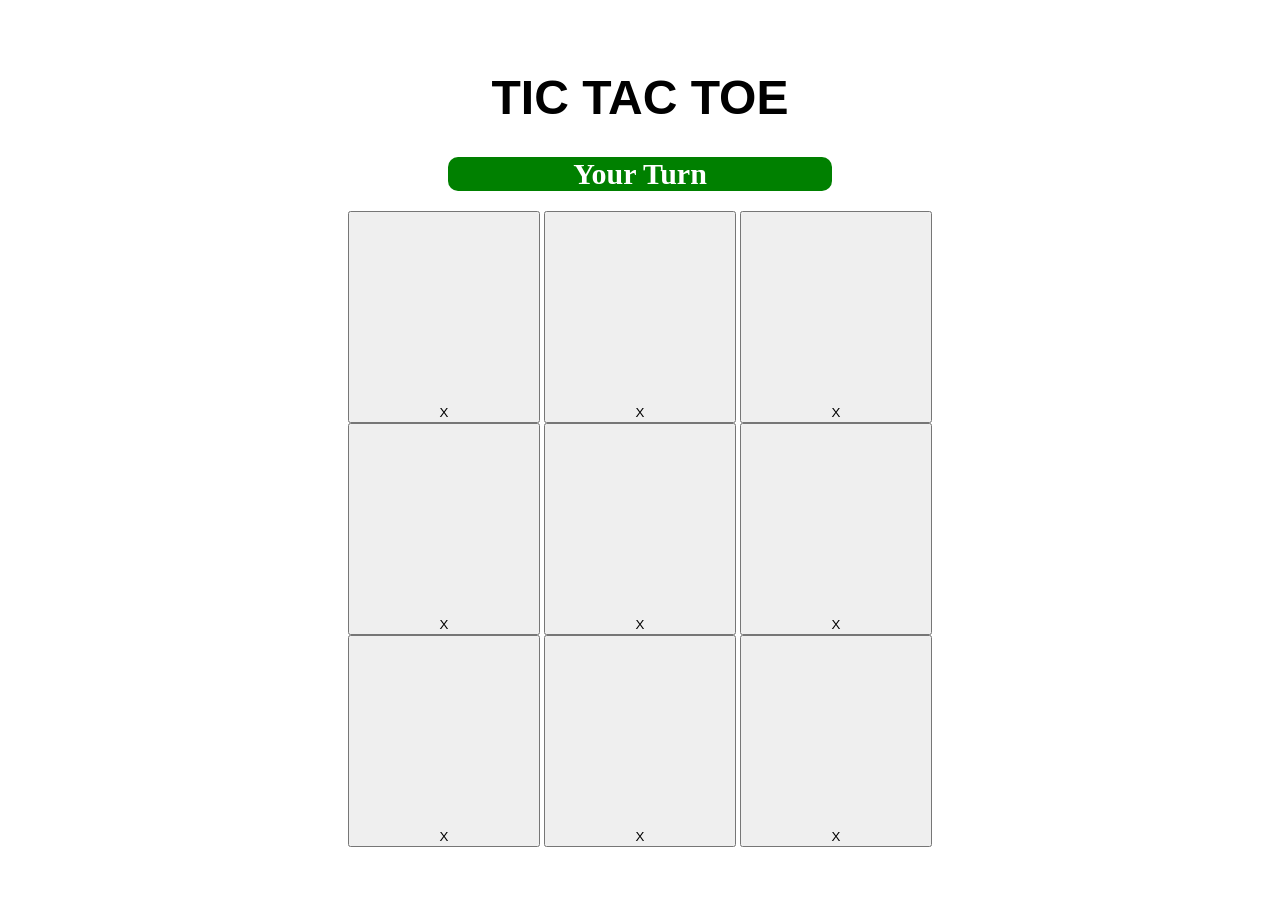
==== index.html @ 1340ccf5 "init commit Includes the wrong version" ====
<!-- - 3x3 grid
--- div/button/span
- add a button inside each tile
--- X button
--- Y button
OR
- add a click event to each tile
--- onclick change it to x or y
- win_array = 
[ 
	[ 1a, 2a, 3a ]
	[ 1b, 2b, 3b ]
	[ 1c, 2c, 3c ]
	[ 1a, 2b, 3c ]
	[ 3a, 2b, 1c ]
	[ 1 1 1 ]
	[ 2 2 2 ]
	[ 3 3 3 ]
]
 -->

<!DOCTYPE html>
<html>
<head>
	<title></title>
	<link rel="stylesheet" type="text/css" href="https://necolas.github.io/normalize.css/">
	<link rel="stylesheet" type="text/css" href="styles.css">
</head>
<body>
	
	<div id="ttt-wrapper">
		<h1>Tic Tac Toe</h1>
		<div id="ttt-message">Your Turn</div>

		<div id="ttt-board">

			<div class="ttt-row">
				<button id="ttt-a1">X</button>
				<button id="ttt-a2">X</button>
				<button id="ttt-a3">X</button>
			</div>

			<div class="ttt-row">
				<button id="ttt-b1">X</button>
				<button id="ttt-b2">X</button>
				<button id="ttt-b3">X</button>
			</div>

			<div class="ttt-row">
				<button id="ttt-c1">X</button>
				<button id="ttt-c2">X</button>
				<button id="ttt-c3">X</button>
			</div>

		</div>
	</div>


</body>	
</html>
---- styles.css ----
#ttt-wrapper{
	padding: 30px;
	text-align: center;
	margin: 0 auto;
	max-width: 640px;
	min-width: 320px;
}

#ttt-wrapper h1{
	font-family: sans-serif;
	text-transform: uppercase;
	font-size: 48px;
}

#ttt-message{
	font-size: 30px;
	font-weight: bold;
	background: green;
	color: white;
	border-radius: 10px;
	width: 60%;
	text-align: center;
	margin: 0 auto 20px;
}

#ttt-board{

}

.ttt-row{

}

.ttt-row button{
	width: 30%;
	padding-top: 30%;

}
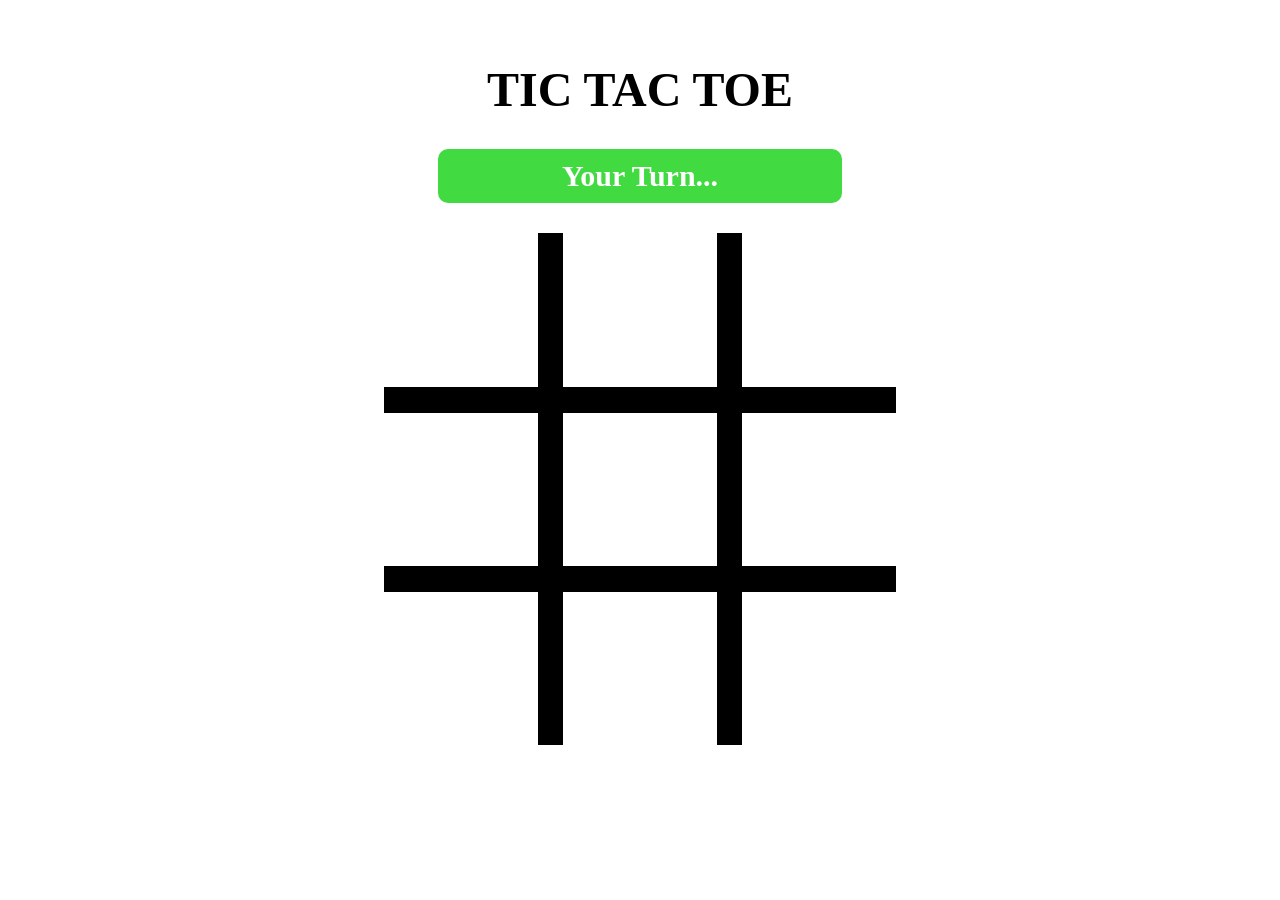
==== commit c4e0c7f3: "Update with my working TTT Update index, styles, and js" ====
--- a/index.html
+++ b/index.html
@@ -1,62 +1,71 @@
-<!-- - 3x3 grid
---- div/button/span
-- add a button inside each tile
---- X button
---- Y button
-OR
-- add a click event to each tile
---- onclick change it to x or y
-- win_array = 
-[ 
-	[ 1a, 2a, 3a ]
-	[ 1b, 2b, 3b ]
-	[ 1c, 2c, 3c ]
-	[ 1a, 2b, 3c ]
-	[ 3a, 2b, 1c ]
-	[ 1 1 1 ]
-	[ 2 2 2 ]
-	[ 3 3 3 ]
-]
- -->
 
-<!DOCTYPE html>
+<!doctype html>
 <html>
-<head>
-	<title></title>
-	<link rel="stylesheet" type="text/css" href="https://necolas.github.io/normalize.css/">
-	<link rel="stylesheet" type="text/css" href="styles.css">
-</head>
-<body>
-	
-	<div id="ttt-wrapper">
-		<h1>Tic Tac Toe</h1>
-		<div id="ttt-message">Your Turn</div>
 
-		<div id="ttt-board">
+    <head>
+        <title>Tic Tac Toe</title>
+        <link rel="stylesheet" href="normalize.css">
+        <link rel="stylesheet" href="styles.css">
+    </head>
 
-			<div class="ttt-row">
-				<button id="ttt-a1">X</button>
-				<button id="ttt-a2">X</button>
-				<button id="ttt-a3">X</button>
-			</div>
+    <body>
 
-			<div class="ttt-row">
-				<button id="ttt-b1">X</button>
-				<button id="ttt-b2">X</button>
-				<button id="ttt-b3">X</button>
-			</div>
+        <h1>Tic Tac Toe</h1>
 
-			<div class="ttt-row">
-				<button id="ttt-c1">X</button>
-				<button id="ttt-c2">X</button>
-				<button id="ttt-c3">X</button>
-			</div>
+        <p id="ttt_message">
+            Your Turn
+        </p>
 
-		</div>
-	</div>
+        <div id="ttt_board">
 
+            <div class="ttt_row">
+                <button id="ttt_A1">
+                    <span class="ttt_label">Top Left</span>
+                    <span class="ttt_status">Empty</span>
+                </button>
+                <button id="ttt_A2">
+                    <span class="ttt_label">Top Center</span>
+                    <span class="ttt_status">Empty</span>
+                </button>
+                <button id="ttt_A3">
+                    <span class="ttt_label">Top Right</span>
+                    <span class="ttt_status">Empty</span>
+                </button>
+            </div> <!-- @end .ttt_row -->
 
-</body>	
+            <div class="ttt_row">
+                <button id="ttt_B1">
+                    <span class="ttt_label">Middle Left</span>
+                    <span class="ttt_status">Empty</span>
+                </button>
+                <button id="ttt_B2">
+                    <span class="ttt_label">Middle Center</span>
+                    <span class="ttt_status">Empty</span>
+                </button>
+                <button id="ttt_B3">
+                    <span class="ttt_label">Middle Right</span>
+                    <span class="ttt_status">Empty</span>
+                </button>
+            </div> <!-- @end .ttt_row -->
+
+            <div class="ttt_row">
+                <button id="ttt_C1">
+                    <span class="ttt_label">Bottom Left</span>
+                    <span class="ttt_status">Empty</span>
+                </button>
+                <button id="ttt_C2">
+                    <span class="ttt_label">Bottom Center</span>
+                    <span class="ttt_status">Empty</span>
+                </button>
+                <button id="ttt_C3">
+                    <span class="ttt_label">Bottom Right</span>
+                    <span class="ttt_status">Empty</span>
+                </button>
+            </div> <!-- @end .ttt_row -->
+
+        </div> <!-- @end #ttt_board -->
+
+        <script src="scripts.js"></script>
+
+    </body>
 </html>
-
-
--- a/styles.css
+++ b/styles.css
@@ -1,45 +1,162 @@
-#ttt-wrapper{
-	padding: 30px;
-	text-align: center;
-	margin: 0 auto;
-	max-width: 640px;
-	min-width: 320px;
+/*******************************/
+/* Tic Tac Toe - Styles        */
+/*******************************/
+
+body {
+    padding: 30px;
+    text-align: center;
+    margin: 0 auto;
+    min-width: 320px;
+    max-width: 640px;
 }
 
-#ttt-wrapper h1{
-	font-family: sans-serif;
-	text-transform: uppercase;
-	font-size: 48px;
-}
-
-#ttt-message{
-	font-size: 30px;
-	font-weight: bold;
-	background: green;
-	color: white;
-	border-radius: 10px;
-	width: 60%;
-	text-align: center;
-	margin: 0 auto 20px;
-}
-
-#ttt-board{
-
-}
-
-.ttt-row{
-
-}
-
-.ttt-row button{
-	width: 30%;
-	padding-top: 30%;
-
+h1 {
+    font-size: 48px;
+    text-transform: uppercase;
 }
 
 
+/* Message */
+#ttt_message {
+    font-size: 30px;
+    font-weight: bold;
+    color: #fff;
+    background: #41da41;
+    width: 60%;
+    padding: 10px;
+    margin: 0 auto 30px;
+    border-radius: 10px;
+}
+
+#ttt_message.ttt-active,
+#ttt_message.ttt_message-comp {
+    background: #da4141;
+}
+
+#ttt_message.ttt_message-play {
+    background: #41da41;
+}
+
+#ttt_message.ttt_message-draw {
+    background: #f7ea0e;
+    color: #000;
+}
 
 
+/* Game Board */
+#ttt_board {
+    width: 80%;
+    max-width: 960px;
+    margin: 0 auto;
+    background: #000;
+}
+
+.ttt_row {
+    overflow: hidden;
+    margin-bottom: 5%;
+}
 
 
+/* Buttons (Squares) */
+#ttt_board button {
+    -webkit-appearance: none;
+    border-radius: 0;
+    background: none;
+    border: none;
+    padding: 0;
+    line-height: 1;
+    float: left;
+    text-decoration: none;
+    width: 30%;
+    height: 0;
+    padding-top: 30%;
+    background: #fff;
+    margin-left: 5%;
+    overflow: hidden;
+    position: relative;
+}
 
+#ttt_board button:hover,
+#ttt_board button:focus {
+    background: #ffffc8;
+    outline: none;
+}
+
+#ttt_board button.ttt-active:hover,
+#ttt_board button.ttt-active:focus {
+    background: #efefef;
+    cursor: default;
+}
+
+#ttt_board.ttt-active button:hover,
+#ttt_board.ttt-active button:focus {
+    background: #fff;
+    cursor: default;
+}
+
+.ttt_status {
+    position: absolute;
+    top: 50%;
+    height: 80px;
+    margin-top: -40px;
+    left: 0;
+    width: 100%;
+    font-size: 80px;
+    color: transparent;
+}
+
+button.ttt-active .ttt_status {
+    color: #000;
+}
+
+#ttt_board.ttt_winner-play button.ttt_winSqr,
+#ttt_board.ttt_winner-play button.ttt_winSqr:hover,
+#ttt_board.ttt_winner-play button.ttt_winSqr:focus {
+    background: #75f975;
+}
+
+#ttt_board.ttt_winner-comp button.ttt_winSqr,
+#ttt_board.ttt_winner-comp button.ttt_winSqr:hover,
+#ttt_board.ttt_winner-comp button.ttt_winSqr:focus {
+    background: #f57272;
+}
+
+#ttt_board.ttt_winner button:hover,
+#ttt_board.ttt_winner button:focus {
+    background: #fff;
+    cursor: default;
+}
+
+#ttt_board.ttt_winner button.ttt-active .ttt_status {
+    color: #f3f3f3;
+}
+
+#ttt_board.ttt_winner button.ttt_winSqr .ttt_status {
+    color: #000;
+}
+
+#ttt_board button:first-child {
+    margin: 0;
+}
+
+
+/* Play Again Button*/
+.ttt_reloadBtn {
+    -webkit-appearance: none;
+    border-radius: 10px;
+    background: #303ae4;
+    border: none;
+    padding: 10px 20px;
+    line-height: 1;
+    text-decoration: none;
+    color: #fff;
+    font-weight: bold;
+    font-size: 24px;
+    margin: 10px;
+}
+
+.ttt_reloadBtn:hover,
+.ttt_reloadBtn:focus {
+    background: #2028B5;
+}
+
